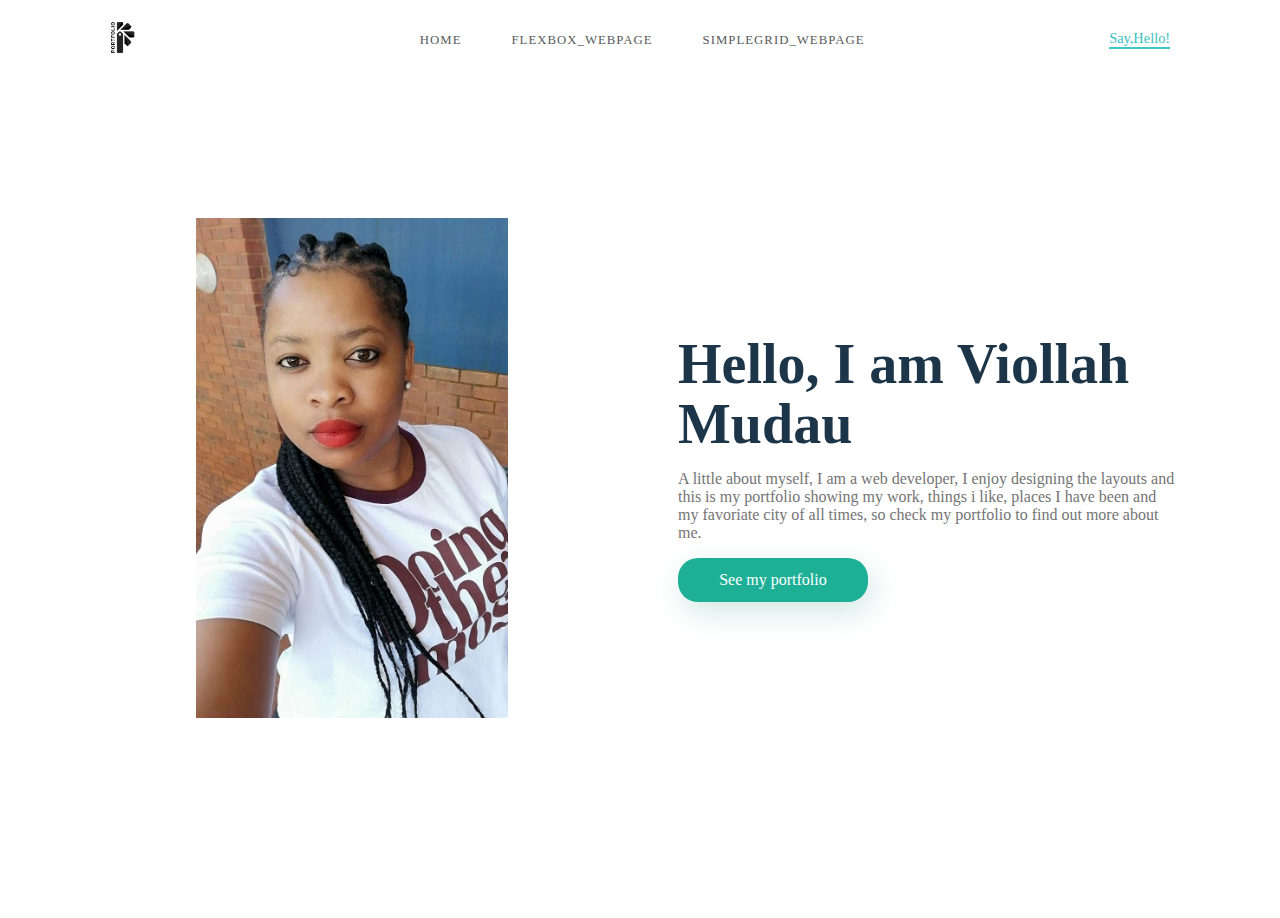
==== index.html @ 7e1a2c19 "initial commit" ====
<!DOCTYPE html>
<html lang="en">
<head>
    <meta charset="UTF-8">
    <meta http-equiv="X-UA-Compatible" content="IE=edge">
    <meta name="viewport" content="width=device-width, initial-scale=1.0">
    <title>Responsive-portfolio</title>
    <link rel="stylesheet" href="styles.css">
    <link rel="stylesheet" href="flexbox_webpage.css">
    <a href="flexbox_webpage.html">flexbox_webpage</a>
    <a href="simplegrid_webpage.html">simplegrid_webpage/a>
    <a href="home.html">home</a>
    
     
   

</head>
<body>
    <section id="main"> 
        <nav>
            <a href="#" class="logo">
                <img src="images/logo.png" alt="">
            </a>
        
        <ul class="menu">
            <li><a href="home.html">Home</a></li>
            <li><a href="flexbox_webpage.html">Flexbox_webpage</a></li>
            <li><a href="simplegrid_webpage.html">simplegrid_webpage</a></li>
        </ul>
        <a href="#" class="hello">Say,Hello!</a>
    </nav>
    <div class="content">
        <div class="model">
            <img src="images/Vio.jpg" alt="vio's headshot">
        </div>
       <div class="main-text">
           <h1>Hello, I am Viollah Mudau</h1>
           <p>A little about myself, 
               I am a web developer,
               I enjoy designing the layouts and
               this is my portfolio showing my work,
               things i like, places
               I have been and my favoriate city of all times,
               so check my portfolio to find out more about me. 
            </p>
            <a href="#" class="portfolio">See my portfolio</a>

       </div>
    </div>

    
</body>
</html>
---- styles.css ----
body{
    
    margin: 0px;
    padding: 0px;
    font-family: poppins;
    scroll-behavior: smooth;
    }
*{ 
    
    box-sizing: border-box;
}
ul{
    list-style:none ;
}
a{
    text-decoration: none;
}
#main{
    width: 100%;
    height: 100vh;
    position: relative;
}
nav{
    display: flex;
    justify-content: space-around;
    align-items: center;
    box-sizing: 5px 10px 30px rgba(0,0,0,0.02);
    position: fixed;
    left: 0;
    top: 0;
    width:100%;
    z-index: 1;
    background-color: #FFFFFF;
}
.logo img{
    height: 45px; 
}
nav ul{
    display: flex;
}
nav ul li a{
    height: 40px;
    line-height: 43px;
    margin: 3px;
    padding: 0px 22px;
    display: flex;
    font-size: 0.8rem;
    text-transform: uppercase;
    font-weight: 500;
    color: #585b5b;
    letter-spacing: 1px;
}
.hello{
    color: #39bfbd;
    font-weight: 500;
    font-size: 0.9rem;
    border-bottom: 2px solid #40c6c4;
}
nav ul li a:hover{
    background-color: #2adabc;
    color: #FFFFFF;
    box-shadow: 5px 10px 30px rgba(64,198,196,0.3);
    transition: all ease 0.2s;
}
.model img{
    width: 100%;
    height: 100%;
    object-fit: contain;
    
}
.model{
    width: 500px;
    height: 500px;
}
.content{
    width: 90%;
    display: flex;
    justify-content: space-around;
    align-items: center;
    position: absolute;
    left: 50%;
    top: 50%;
    transform: translate(-50%,-50%);
}
.main-text{
    width: 500px;
}
.main-text h1{
    font-size: 3.5rem;
    color:#1c3548;
    margin: 0px 0px 10px 0px;
    line-height: 60px;
}
.main-text p{
    color: #747474;
}
.portfolio{
    width: 190px;
    height: 44px;
    display: flex;
    justify-content: center;
    align-items: center;
    color: #FFFFFF;
    background-color: #1db096;
    border-radius: 20px;
    box-shadow: 4px 10px 30px rgba(24,139,119,0.2);
}
.portfolio:hover{
    background-color: #23cdaf;
    transition: all ease 0.2s;
}
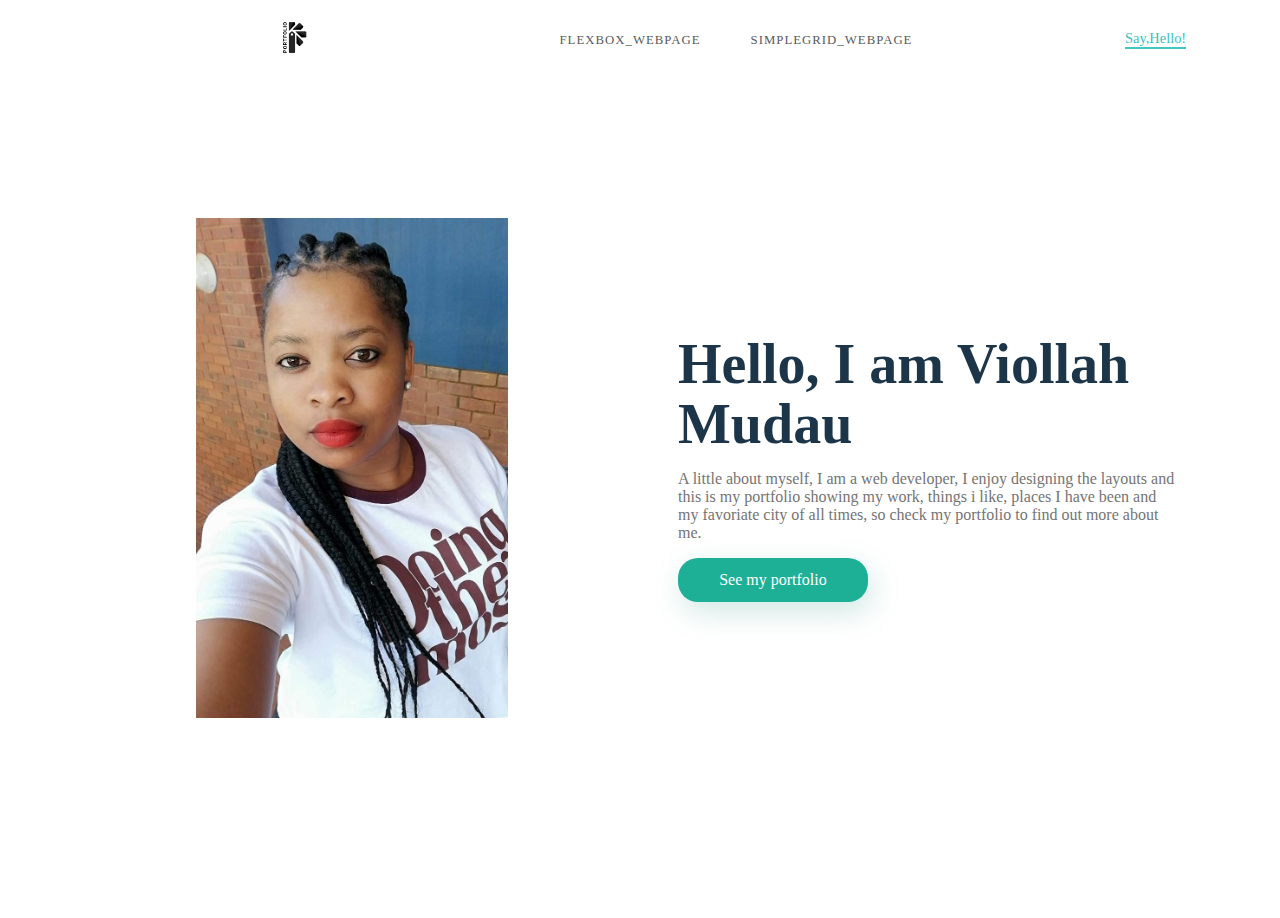
==== commit d705712b: "fourth commit" ====
--- a/index.html
+++ b/index.html
@@ -6,24 +6,19 @@
     <meta name="viewport" content="width=device-width, initial-scale=1.0">
     <title>Responsive-portfolio</title>
     <link rel="stylesheet" href="styles.css">
-    <link rel="stylesheet" href="flexbox_webpage.css">
     <a href="flexbox_webpage.html">flexbox_webpage</a>
     <a href="simplegrid_webpage.html">simplegrid_webpage/a>
-    <a href="home.html">home</a>
-    
-     
-   
-
+    <!-- <a href="home.html">home</a> -->
 </head>
 <body>
-    <section id="main"> 
+ <section id="main"> 
         <nav>
             <a href="#" class="logo">
                 <img src="images/logo.png" alt="">
             </a>
         
         <ul class="menu">
-            <li><a href="home.html">Home</a></li>
+            <!-- <li><a href="home.html">Home</a></li> -->
             <li><a href="flexbox_webpage.html">Flexbox_webpage</a></li>
             <li><a href="simplegrid_webpage.html">simplegrid_webpage</a></li>
         </ul>
--- a/styles.css
+++ b/styles.css
@@ -108,4 +108,8 @@
 .portfolio:hover{
     background-color: #23cdaf;
     transition: all ease 0.2s;
-}+}
+@media only screen and (max-width:1000px){
+    
+}
+    
